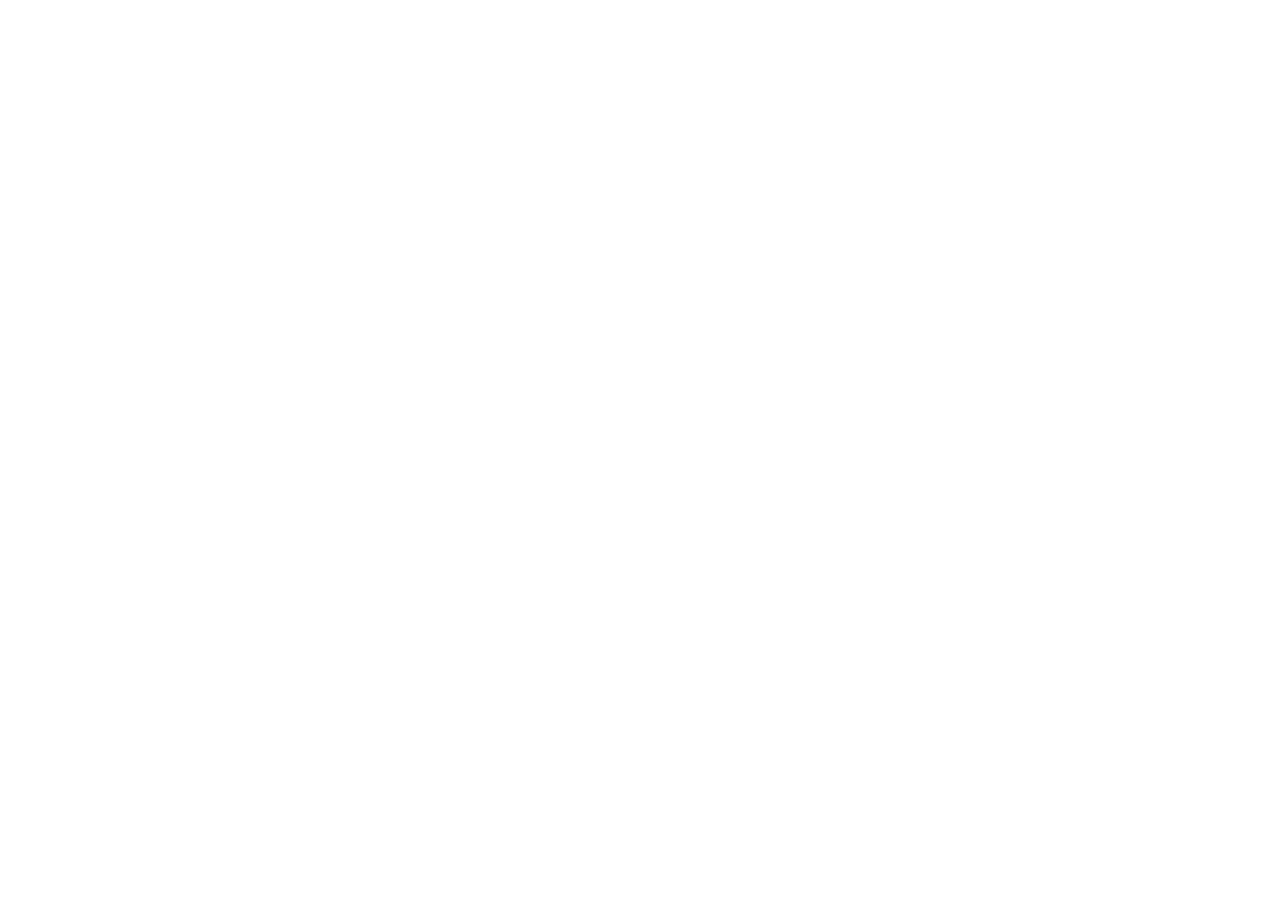
==== aula08-04/index.html @ 36db78f6 "iniciando aula 5" ====
<!DOCTYPE html>
<html lang="pt-BR">
<head>
  <meta charset="UTF-8">
  <meta name="viewport" content="width=device-width, initial-scale=1.0">
  <title>Document</title>
</head>
<body>
  <div class="container">
    
  </div>
</body>
</html>
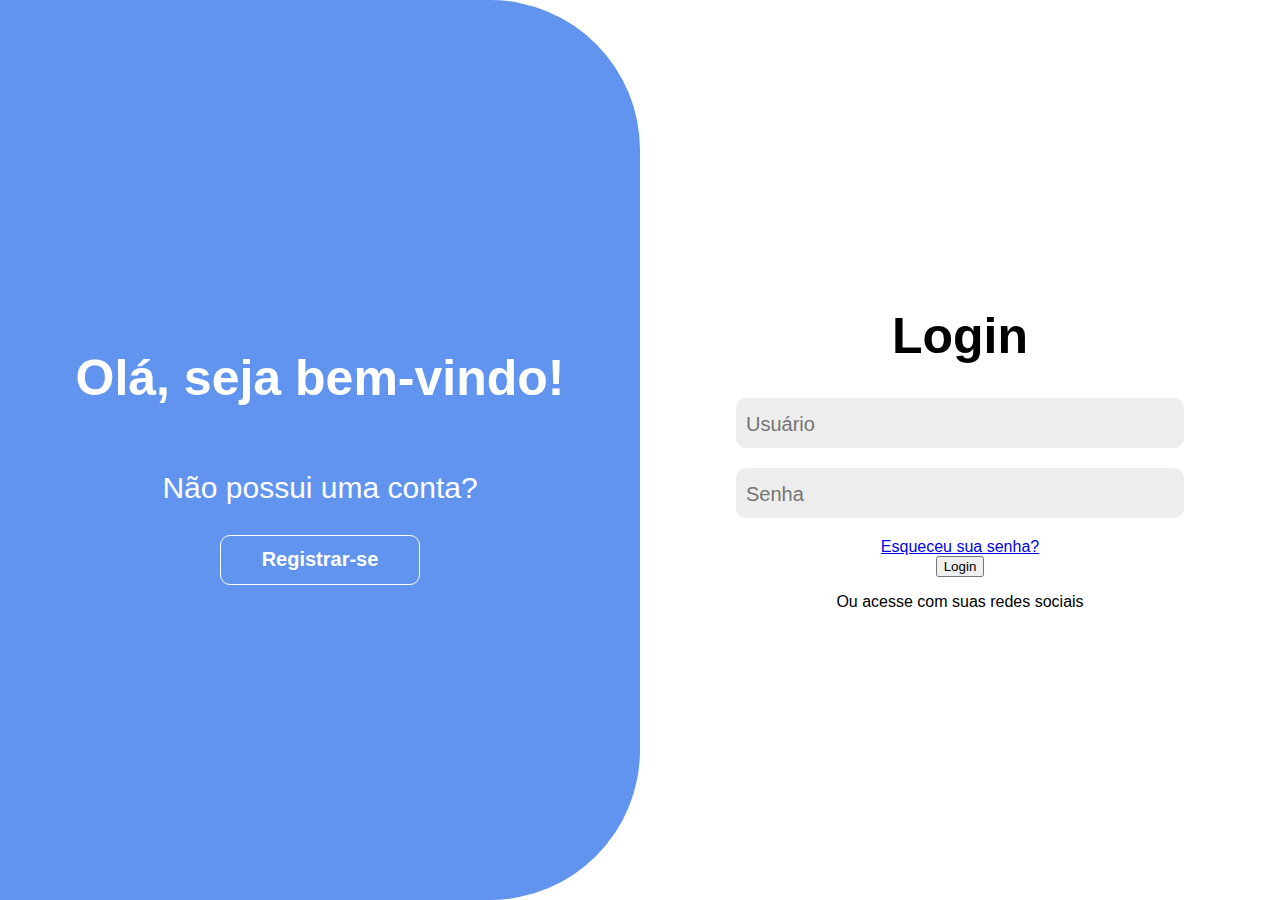
==== commit 0d9f3457: "pagina atualizada, mas não completa" ====
--- a/aula08-04/index.html
+++ b/aula08-04/index.html
@@ -1,14 +1,61 @@
-
 <!DOCTYPE html>
 <html lang="pt-BR">
+
 <head>
   <meta charset="UTF-8">
   <meta name="viewport" content="width=device-width, initial-scale=1.0">
+  <link rel="stylesheet" href="https://cdnjs.cloudflare.com/ajax/libs/font-awesome/6.7.0/css/all.min.css"
+    integrity="sha512-9xKTRVabjVeZmc+GUW8GgSmcREDunMM+Dt/GrzchfN8tkwHizc5RP4Ok/MXFFy5rIjJjzhndFScTceq5e6GvVQ=="
+    crossorigin="anonymous" referrerpolicy="no-referrer" />
   <title>Document</title>
+  <link rel="stylesheet" href="style.css">
 </head>
+
 <body>
   <div class="container">
-    
+    <div class="left">
+      <h1>Olá, seja bem-vindo!</h1>
+      <p>Não possui uma conta?</p>
+      <button>Registrar-se</button>
+    </div>
+    <div class="right">
+      <h1>Login</h1>
+      <div class="inp">
+        <div class="campo">
+          <input type="text" placeholder="Usuário" required>
+        </div>
+        <div class="icone">
+          <i class="fa-solid fa-user"></i>
+        </div>
+
+      </div>
+      <div class="inp">
+        <div class="campo">
+          <input type="password" placeholder="Senha" required>
+        </div>
+        <div class="icone">
+          <i class="fa-solid fa-lock"></i>
+        </div>
+      </div>
+      <a href="#">Esqueceu sua senha?</a>
+      <button>Login</button>
+      <p>Ou acesse com suas redes sociais</p>
+      <div class="opcoes">
+        <div class="opcao">
+          <i class="fa-brands fa-google"></i>
+        </div>
+        <div class="opcao">
+          <i class="fa-brands fa-facebook"></i>
+        </div>
+        <div class="opcao">
+          <i class="fa-brands fa-github"></i>
+        </div>
+        <div class="opcao">
+          <i class="fa-brands fa-linkedin"></i>
+        </div>
+      </div>
+    </div>
   </div>
 </body>
+
 </html>--- a/aula08-04/style.css
+++ b/aula08-04/style.css
@@ -0,0 +1,94 @@
+body {
+  margin: 0;
+  padding: 0;
+  font-family: sans-serif;
+}
+
+.container {
+  width: 100%;
+  height: 100vh;
+  display: flex;
+}
+
+.container .left {
+  width: 50%;
+  height: 100%;
+  background-color: #6194ef;
+  border-top-right-radius: 150px;
+  border-bottom-right-radius: 150px;
+  color: white;
+  display: flex;
+  justify-content: center;
+  align-items: center;
+  flex-direction: column;
+}
+
+.container .left h1 {
+  font-size: 50px;
+}
+
+.container .left p {
+  font-size: 30px;
+}
+
+.container .left button {
+  width: 200px;
+  height: 50px;
+  border: 1px solid white;
+  background-color: transparent;
+  color: white;
+  font-size: 20px;
+  font-weight: bold;
+  border-radius: 10px;
+  cursor: pointer;
+}
+
+.container .right {
+  width: 50%;
+  height: 100%;
+  display: flex;
+  justify-content: center;
+  align-items: center;
+  flex-direction: column;
+}
+
+.container .right h1 {
+  font-size: 50px;
+}
+
+.container .right .inp {
+  width: 70%;
+  height: 50px;
+  background-color: #ededed;
+  display: flex;
+  border-radius: 10px;
+  margin-bottom: 20px;
+}
+
+.container .right .inp .campo {
+  width: 90%;
+  height: 100%;
+}
+
+.container .right .inp input {
+  width: 100%;
+  height: 100%;
+  border: none;
+  background-color: transparent;
+  padding-left: 10px;
+  border-radius: 10px;
+  outline: none;
+  font-size: 20px;
+  color: #333;
+}
+
+.container .right .inp .icone{
+  width: 10%;
+  height: 100%;
+  display: flex;
+  justify-content: center;
+  align-items: center;
+  font-size: 20px;
+  color: #333;
+}
+
